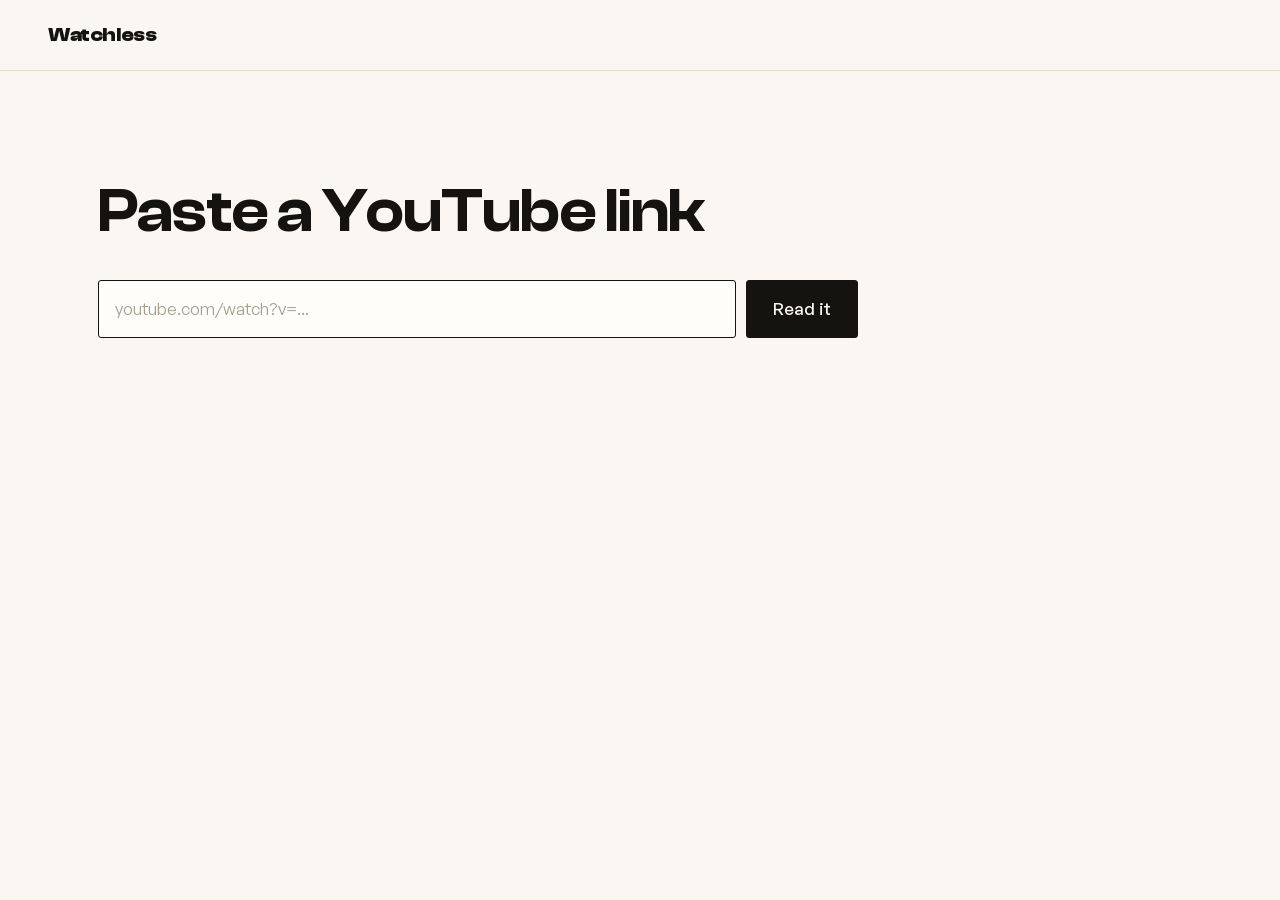
==== site/index.html @ 84dd8ca6 "Watchless: hosted transcript reader, laptop out of the loop Renamed from Scribe (collides with a wel" ====
<!doctype html>
<html lang="en">
<head>
<meta charset="utf-8">
<meta name="viewport" content="width=device-width, initial-scale=1">
<title>Watchless</title>
<meta name="description" content="Paste a YouTube link, read the transcript.">
<link rel="preload" href="assets/fonts/clash-600.woff2" as="font" type="font/woff2" crossorigin>
<link rel="preload" href="assets/fonts/gsans-400.woff2" as="font" type="font/woff2" crossorigin>
<link rel="stylesheet" href="styles.css">
</head>
<body>

<header class="bar">
  <a class="wordmark" href="./">Watchless</a>
</header>

<main>

  <section id="intake" class="intake">
    <h1>Paste a YouTube link</h1>
    <form id="form" class="field" autocomplete="off">
      <input id="url" type="text" inputmode="url" spellcheck="false"
             placeholder="youtube.com/watch?v=..." aria-label="YouTube URL">
      <button id="go" type="submit">Read it</button>
    </form>
    <p id="error" class="error" hidden></p>

    <div id="recentWrap" hidden>
      <h2 class="rail-title">Recent</h2>
      <ul id="recent" class="recent"></ul>
    </div>

  </section>

  <section id="loading" class="loading" hidden>
    <div class="track"><span class="fill"></span></div>
    <p id="loadingText" class="mono">asking YouTube for the video</p>
  </section>

  <section id="result" class="result" hidden>

    <article class="meta">
      <img id="thumb" class="thumb" alt="" width="320" height="180">
      <div class="meta-text">
        <h1 id="title"></h1>
        <p id="facts" class="mono facts"></p>
      </div>
    </article>

    <div class="tools">
      <div class="search">
        <input id="search" type="search" placeholder="Search transcript" aria-label="Search transcript">
        <span id="hits" class="mono hits"></span>
      </div>
      <div class="actions">
        <button id="toggleTs" class="ghost is-on" type="button">Timestamps</button>
        <button id="copyAll" class="ghost" type="button">Copy</button>
        <button id="dlTxt" class="ghost" type="button">.txt</button>
        <button id="dlMd" class="ghost" type="button">.md</button>
        <button id="dlSrt" class="ghost" type="button">.srt</button>
        <button id="again" class="ghost" type="button">New link</button>
      </div>
    </div>

    <div class="body">
      <nav id="rail" class="rail" hidden>
        <h2 class="rail-title">Chapters</h2>
        <ol id="chapters"></ol>
      </nav>
      <div id="transcript" class="transcript"></div>
    </div>

  </section>

</main>

<script src="app.js"></script>
</body>
</html>
---- site/styles.css ----
@font-face{font-family:Clash;src:url(assets/fonts/clash-600.woff2) format('woff2');font-weight:600;font-display:swap}
@font-face{font-family:Clash;src:url(assets/fonts/clash-700.woff2) format('woff2');font-weight:700;font-display:swap}
@font-face{font-family:GSans;src:url(assets/fonts/gsans-400.woff2) format('woff2');font-weight:400;font-display:swap}
@font-face{font-family:GSans;src:url(assets/fonts/gsans-500.woff2) format('woff2');font-weight:500;font-display:swap}
@font-face{font-family:SMono;src:url(assets/fonts/smono-400.woff2) format('woff2');font-weight:400;font-display:swap}

:root{
  --cream:#FAF7F2;
  --paper:#FFFDFA;
  --ink:#15130F;
  --muted:#6F675B;
  --line:#E4DCD1;
  --accent:#F2541B;
  --ease:cubic-bezier(.2,0,0,1);
  --shell:1180px;
}

*{box-sizing:border-box}
html{-webkit-text-size-adjust:100%}
body{
  margin:0;background:var(--cream);color:var(--ink);
  font:400 17px/1.68 GSans,ui-sans-serif,system-ui,sans-serif;
  -webkit-font-smoothing:antialiased;
}
h1,h2{margin:0;font-family:Clash,Georgia,serif;font-weight:600;letter-spacing:-.015em;line-height:1.05}
p{margin:0}
button{font:inherit;color:inherit;cursor:pointer}
input{font:inherit;color:inherit}
a{color:inherit}
.mono{font-family:SMono,ui-monospace,monospace;font-size:12px;letter-spacing:.06em;text-transform:uppercase;color:var(--muted)}

/* ---------- bar ---------- */
.bar{
  display:flex;align-items:center;justify-content:space-between;gap:16px;
  padding:18px clamp(20px,5vw,48px);border-bottom:1px solid var(--line);
  position:sticky;top:0;background:var(--cream);z-index:20;
}
.wordmark{font-family:Clash;font-weight:700;font-size:20px;letter-spacing:-.02em;text-decoration:none}
main{padding:0 clamp(20px,5vw,48px) 120px;max-width:var(--shell);margin:0 auto}

/* ---------- intake ---------- */
.intake{padding:clamp(56px,12vh,120px) 0 0;max-width:760px}
.intake h1{font-size:clamp(38px,6.4vw,62px)}
.field{display:flex;gap:10px;margin-top:36px;flex-wrap:wrap}
.field input{
  flex:1 1 320px;min-width:0;background:var(--paper);border:1px solid var(--line);
  border-radius:3px;padding:14px 16px;outline:none;
  transition:border-color 180ms var(--ease);
}
.field input:focus{border-color:var(--ink)}
.field input::placeholder{color:#A79E92}
.field button{
  background:var(--ink);color:var(--cream);border:1px solid var(--ink);border-radius:3px;
  padding:14px 26px;font-weight:500;
  transition:background 180ms var(--ease),color 180ms var(--ease);
}
.field button:hover{background:var(--accent);border-color:var(--accent)}
.field button[disabled]{opacity:.45;cursor:default}
.error{margin-top:18px;color:var(--accent);max-width:56ch}
.error span{display:block;color:var(--muted);font-size:15px;margin-top:4px}

.rail-title{
  font-family:SMono,monospace;font-size:11px;font-weight:400;letter-spacing:.12em;
  text-transform:uppercase;color:var(--muted);
}
#recentWrap{margin-top:64px;padding-top:22px;border-top:1px solid var(--line)}
.recent{list-style:none;margin:14px 0 0;padding:0}
.recent li{border-bottom:1px solid var(--line)}
.recent button{
  width:100%;display:flex;gap:16px;align-items:baseline;justify-content:space-between;
  background:none;border:0;padding:12px 0;text-align:left;
  transition:color 180ms var(--ease);
}
.recent button:hover{color:var(--accent)}
.recent .t{flex:1;min-width:0;overflow:hidden;text-overflow:ellipsis;white-space:nowrap}

/* ---------- loading ---------- */
.loading{padding:clamp(56px,12vh,120px) 0 0;max-width:520px}
.track{height:1px;background:var(--line);overflow:hidden}
.fill{display:block;height:1px;width:34%;background:var(--accent);animation:slide 1.5s var(--ease) infinite}
@keyframes slide{0%{transform:translateX(-105%)}100%{transform:translateX(320%)}}
#loadingText{margin-top:14px}

/* ---------- result ---------- */
.result{padding-top:clamp(40px,7vh,72px)}
.meta{display:flex;gap:24px;align-items:flex-start;flex-wrap:wrap}
.thumb{width:280px;height:auto;aspect-ratio:16/9;object-fit:cover;border:1px solid var(--line);border-radius:3px}
.meta-text{flex:1 1 320px;min-width:0}
.meta h1{font-size:clamp(26px,3.4vw,38px);max-width:22ch}
.facts{margin-top:14px;line-height:2}
.facts b{font-weight:400;color:var(--ink)}

.tools{
  display:flex;gap:16px;align-items:center;justify-content:space-between;flex-wrap:wrap;
  margin-top:40px;padding:12px 0;border-top:1px solid var(--line);border-bottom:1px solid var(--line);
  position:sticky;top:65px;background:var(--cream);z-index:10;
}
.search{display:flex;align-items:baseline;gap:12px;flex:1 1 240px}
.search input{
  flex:1;background:none;border:0;border-bottom:1px solid transparent;padding:4px 0;outline:none;
  font-size:16px;transition:border-color 180ms var(--ease);
}
.search input:focus{border-bottom-color:var(--ink)}
.search input::placeholder{color:#A79E92}
.hits{white-space:nowrap}
.actions{display:flex;gap:6px;flex-wrap:wrap}
.ghost{
  background:none;border:1px solid var(--line);border-radius:3px;padding:6px 12px;
  font-family:SMono,monospace;font-size:11px;letter-spacing:.08em;text-transform:uppercase;
  color:var(--muted);transition:color 180ms var(--ease),border-color 180ms var(--ease);
}
.ghost:hover{color:var(--ink);border-color:var(--ink)}
.ghost.is-on{color:var(--ink);border-color:var(--ink)}

.body{display:grid;grid-template-columns:1fr;gap:56px;margin-top:48px}
.body.has-rail{grid-template-columns:216px minmax(0,1fr)}
.rail{position:sticky;top:140px;align-self:start;max-height:calc(100vh - 180px);overflow-y:auto}
.rail ol{list-style:none;margin:14px 0 0;padding:0;counter-reset:ch}
.rail li{counter-increment:ch}
.rail button{
  display:block;width:100%;text-align:left;background:none;border:0;padding:7px 0 7px 26px;
  font-size:14px;line-height:1.35;color:var(--muted);position:relative;
  transition:color 180ms var(--ease);
}
.rail button::before{
  content:counter(ch,decimal-leading-zero);position:absolute;left:0;top:8px;
  font-family:SMono,monospace;font-size:10px;letter-spacing:.06em;color:#B6ADA0;
}
.rail button:hover,.rail button.active{color:var(--ink)}
.rail button.active::before{color:var(--accent)}

.transcript{max-width:74ch}
.chapter{margin:0 0 8px;padding-top:44px;font-size:22px;scroll-margin-top:150px}
.chapter:first-child{padding-top:0}
.chapter .num{font-family:SMono,monospace;font-size:11px;letter-spacing:.08em;color:var(--accent);display:block;margin-bottom:10px}
.block{display:grid;grid-template-columns:64px minmax(0,1fr);gap:18px;padding:10px 0}
.block .ts{
  font-family:SMono,monospace;font-size:11px;letter-spacing:.04em;color:#A79E92;
  text-decoration:none;padding-top:6px;transition:color 180ms var(--ease);
}
.block .ts:hover{color:var(--accent)}
.block p{line-height:1.72}
.no-ts .block{grid-template-columns:minmax(0,1fr)}
.no-ts .block .ts{display:none}
.block.dim{opacity:.45}
mark{background:rgba(242,84,27,.18);color:inherit;border-radius:2px;padding:0 1px}
mark.on{background:var(--accent);color:var(--cream)}

@media (max-width:820px){
  .body.has-rail{grid-template-columns:1fr}
  .rail{position:static;max-height:none;border-bottom:1px solid var(--line);padding-bottom:12px}
  .rail ol{columns:2;column-gap:24px}
  .rail li{break-inside:avoid}
  .tools{position:static}
  .block{grid-template-columns:minmax(0,1fr);gap:4px}
  .block .ts{padding-top:0}
  .meta{gap:18px}
  .thumb{width:172px}
  .meta h1{font-size:26px}
  .body{gap:32px;margin-top:32px}
}
@media (prefers-reduced-motion:reduce){
  *{animation-duration:.01ms!important;transition-duration:.01ms!important}
}
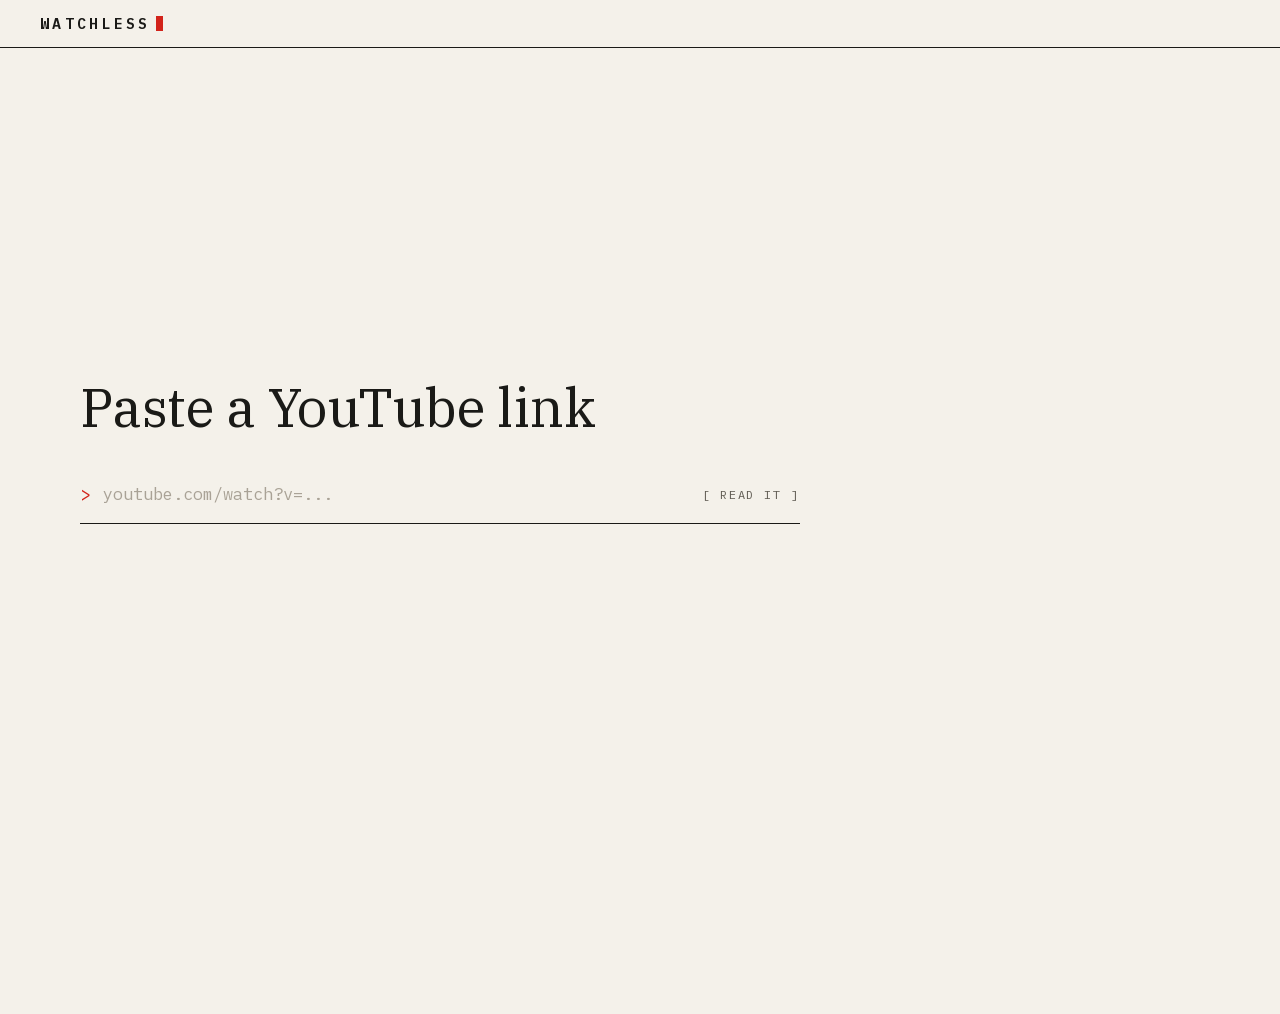
==== commit 1ed3eda9: "Printout: give Watchless its own identity Its own brand, not borrowed from Michael's Corner or Off-P" ====
--- a/site/index.html
+++ b/site/index.html
@@ -5,67 +5,75 @@
 <meta name="viewport" content="width=device-width, initial-scale=1">
 <title>Watchless</title>
 <meta name="description" content="Paste a YouTube link, read the transcript.">
-<link rel="preload" href="assets/fonts/clash-600.woff2" as="font" type="font/woff2" crossorigin>
-<link rel="preload" href="assets/fonts/gsans-400.woff2" as="font" type="font/woff2" crossorigin>
+<meta name="theme-color" content="#F4F1EA">
+<link rel="icon" href="favicon.svg" type="image/svg+xml">
+<link rel="preload" href="assets/fonts/plexmono-400.woff2" as="font" type="font/woff2" crossorigin>
+<link rel="preload" href="assets/fonts/plexserif-400.woff2" as="font" type="font/woff2" crossorigin>
 <link rel="stylesheet" href="styles.css">
 </head>
 <body>
 
 <header class="bar">
-  <a class="wordmark" href="./">Watchless</a>
+  <a class="wordmark" href="./">Watchless<span class="caret" aria-hidden="true"></span></a>
+  <p class="stamp" id="stamp" hidden></p>
 </header>
 
 <main>
 
   <section id="intake" class="intake">
     <h1>Paste a YouTube link</h1>
-    <form id="form" class="field" autocomplete="off">
+
+    <form id="form" class="prompt" autocomplete="off">
+      <span class="chevron" aria-hidden="true">&gt;</span>
       <input id="url" type="text" inputmode="url" spellcheck="false"
              placeholder="youtube.com/watch?v=..." aria-label="YouTube URL">
-      <button id="go" type="submit">Read it</button>
+      <button id="go" type="submit" class="key">Read it</button>
     </form>
+
     <p id="error" class="error" hidden></p>
 
-    <div id="recentWrap" hidden>
-      <h2 class="rail-title">Recent</h2>
-      <ul id="recent" class="recent"></ul>
+    <div id="recentWrap" class="panel" hidden>
+      <h2 class="label">Recent</h2>
+      <ol id="recent" class="recent"></ol>
     </div>
-
   </section>
 
   <section id="loading" class="loading" hidden>
-    <div class="track"><span class="fill"></span></div>
-    <p id="loadingText" class="mono">asking YouTube for the video</p>
+    <p class="label" id="loadingText">Requesting the video</p>
+    <div class="ticker" aria-hidden="true"><span></span></div>
   </section>
 
   <section id="result" class="result" hidden>
 
-    <article class="meta">
+    <article class="docket">
       <img id="thumb" class="thumb" alt="" width="320" height="180">
-      <div class="meta-text">
+      <div class="docket-body">
         <h1 id="title"></h1>
-        <p id="facts" class="mono facts"></p>
+        <dl id="facts" class="facts"></dl>
       </div>
     </article>
 
+    <div class="perf" aria-hidden="true"></div>
+
     <div class="tools">
-      <div class="search">
+      <div class="find">
+        <span class="chevron" aria-hidden="true">/</span>
         <input id="search" type="search" placeholder="Search transcript" aria-label="Search transcript">
-        <span id="hits" class="mono hits"></span>
+        <span id="hits" class="hits"></span>
       </div>
       <div class="actions">
-        <button id="toggleTs" class="ghost is-on" type="button">Timestamps</button>
-        <button id="copyAll" class="ghost" type="button">Copy</button>
-        <button id="dlTxt" class="ghost" type="button">.txt</button>
-        <button id="dlMd" class="ghost" type="button">.md</button>
-        <button id="dlSrt" class="ghost" type="button">.srt</button>
-        <button id="again" class="ghost" type="button">New link</button>
+        <button id="toggleTs" class="key is-on" type="button">Timestamps</button>
+        <button id="copyAll" class="key" type="button">Copy</button>
+        <button id="dlTxt" class="key" type="button">txt</button>
+        <button id="dlMd" class="key" type="button">md</button>
+        <button id="dlSrt" class="key" type="button">srt</button>
+        <button id="again" class="key" type="button">New</button>
       </div>
     </div>
 
     <div class="body">
       <nav id="rail" class="rail" hidden>
-        <h2 class="rail-title">Chapters</h2>
+        <h2 class="label">Chapters</h2>
         <ol id="chapters"></ol>
       </nav>
       <div id="transcript" class="transcript"></div>
--- a/site/styles.css
+++ b/site/styles.css
@@ -1,164 +1,253 @@
-@font-face{font-family:Clash;src:url(assets/fonts/clash-600.woff2) format('woff2');font-weight:600;font-display:swap}
-@font-face{font-family:Clash;src:url(assets/fonts/clash-700.woff2) format('woff2');font-weight:700;font-display:swap}
-@font-face{font-family:GSans;src:url(assets/fonts/gsans-400.woff2) format('woff2');font-weight:400;font-display:swap}
-@font-face{font-family:GSans;src:url(assets/fonts/gsans-500.woff2) format('woff2');font-weight:500;font-display:swap}
-@font-face{font-family:SMono;src:url(assets/fonts/smono-400.woff2) format('woff2');font-weight:400;font-display:swap}
+/* Watchless — "Printout".
+   A transcript is machine output, so the chrome is set like one: IBM Plex Mono,
+   hairlines, zero radius, no shadows, one ink and one ribbon red. Plex Serif
+   carries the transcript itself, because 3,000 words of mono is a punishment.
+   Both faces come from IBM's typewriter and line-printer lineage, which is the
+   whole reference. */
+
+@font-face{font-family:PlexMono;src:url(assets/fonts/plexmono-400.woff2) format('woff2');font-weight:400;font-display:swap;unicode-range:U+0000-00FF,U+0131,U+0152-0153,U+02BB-02BC,U+02C6,U+02DA,U+02DC,U+2000-206F,U+2074,U+20AC,U+2122,U+2191,U+2193,U+2212,U+2215}
+@font-face{font-family:PlexMono;src:url(assets/fonts/plexmono-400-ext.woff2) format('woff2');font-weight:400;font-display:swap;unicode-range:U+0100-024F,U+0259,U+1E00-1EFF,U+2020,U+20A0-20AB,U+20AD-20CF,U+2113,U+2C60-2C7F,U+A720-A7FF}
+@font-face{font-family:PlexMono;src:url(assets/fonts/plexmono-600.woff2) format('woff2');font-weight:600;font-display:swap;unicode-range:U+0000-00FF,U+0131,U+0152-0153,U+02BB-02BC,U+02C6,U+02DA,U+02DC,U+2000-206F,U+2074,U+20AC,U+2122,U+2191,U+2193,U+2212,U+2215}
+@font-face{font-family:PlexMono;src:url(assets/fonts/plexmono-600-ext.woff2) format('woff2');font-weight:600;font-display:swap;unicode-range:U+0100-024F,U+0259,U+1E00-1EFF,U+2020,U+20A0-20AB,U+20AD-20CF,U+2113,U+2C60-2C7F,U+A720-A7FF}
+@font-face{font-family:PlexSerif;src:url(assets/fonts/plexserif-400.woff2) format('woff2');font-weight:400;font-display:swap;unicode-range:U+0000-00FF,U+0131,U+0152-0153,U+02BB-02BC,U+02C6,U+02DA,U+02DC,U+2000-206F,U+2074,U+20AC,U+2122,U+2191,U+2193,U+2212,U+2215}
+@font-face{font-family:PlexSerif;src:url(assets/fonts/plexserif-400-ext.woff2) format('woff2');font-weight:400;font-display:swap;unicode-range:U+0100-024F,U+0259,U+1E00-1EFF,U+2020,U+20A0-20AB,U+20AD-20CF,U+2113,U+2C60-2C7F,U+A720-A7FF}
 
 :root{
-  --cream:#FAF7F2;
-  --paper:#FFFDFA;
-  --ink:#15130F;
-  --muted:#6F675B;
-  --line:#E4DCD1;
-  --accent:#F2541B;
-  --ease:cubic-bezier(.2,0,0,1);
-  --shell:1180px;
+  --paper:#F4F1EA;
+  --sheet:#FBFAF6;
+  --ink:#1A1A17;
+  --muted:#5F5B52;
+  --rule:#D6D0C4;
+  --red:#D2231A;        /* the red half of a two-colour printer ribbon */
+  --mono:PlexMono,ui-monospace,SFMono-Regular,Menlo,monospace;
+  --serif:PlexSerif,Iowan Old Style,Georgia,serif;
+  --tap:120ms linear;
+  --enter:200ms cubic-bezier(.2,0,0,1);
+  --shell:1200px;
 }
 
 *{box-sizing:border-box}
 html{-webkit-text-size-adjust:100%}
+/* Author `display` beats the UA sheet's [hidden] rule, and the flex sections
+   below would otherwise keep their full height while "hidden". */
+[hidden]{display:none!important}
 body{
-  margin:0;background:var(--cream);color:var(--ink);
-  font:400 17px/1.68 GSans,ui-sans-serif,system-ui,sans-serif;
+  margin:0;background:var(--paper);color:var(--ink);
+  font:400 17px/1.7 var(--serif);
   -webkit-font-smoothing:antialiased;
 }
-h1,h2{margin:0;font-family:Clash,Georgia,serif;font-weight:600;letter-spacing:-.015em;line-height:1.05}
-p{margin:0}
-button{font:inherit;color:inherit;cursor:pointer}
+h1,h2{margin:0;font-weight:400;line-height:1.1}
+p,dl,dd{margin:0}
+button{font:inherit;color:inherit;cursor:pointer;background:none;border:0;padding:0}
 input{font:inherit;color:inherit}
 a{color:inherit}
-.mono{font-family:SMono,ui-monospace,monospace;font-size:12px;letter-spacing:.06em;text-transform:uppercase;color:var(--muted)}
-
-/* ---------- bar ---------- */
+::selection{background:var(--red);color:var(--paper)}
+:focus-visible{outline:2px solid var(--red);outline-offset:3px}
+
+.label{
+  font:400 11px/1 var(--mono);letter-spacing:.18em;text-transform:uppercase;
+  color:var(--muted);
+}
+
+/* ---------------------------------------------------------------- header */
 .bar{
   display:flex;align-items:center;justify-content:space-between;gap:16px;
-  padding:18px clamp(20px,5vw,48px);border-bottom:1px solid var(--line);
-  position:sticky;top:0;background:var(--cream);z-index:20;
-}
-.wordmark{font-family:Clash;font-weight:700;font-size:20px;letter-spacing:-.02em;text-decoration:none}
-main{padding:0 clamp(20px,5vw,48px) 120px;max-width:var(--shell);margin:0 auto}
-
-/* ---------- intake ---------- */
-.intake{padding:clamp(56px,12vh,120px) 0 0;max-width:760px}
-.intake h1{font-size:clamp(38px,6.4vw,62px)}
-.field{display:flex;gap:10px;margin-top:36px;flex-wrap:wrap}
-.field input{
-  flex:1 1 320px;min-width:0;background:var(--paper);border:1px solid var(--line);
-  border-radius:3px;padding:14px 16px;outline:none;
-  transition:border-color 180ms var(--ease);
-}
-.field input:focus{border-color:var(--ink)}
-.field input::placeholder{color:#A79E92}
-.field button{
-  background:var(--ink);color:var(--cream);border:1px solid var(--ink);border-radius:3px;
-  padding:14px 26px;font-weight:500;
-  transition:background 180ms var(--ease),color 180ms var(--ease);
-}
-.field button:hover{background:var(--accent);border-color:var(--accent)}
-.field button[disabled]{opacity:.45;cursor:default}
-.error{margin-top:18px;color:var(--accent);max-width:56ch}
-.error span{display:block;color:var(--muted);font-size:15px;margin-top:4px}
-
-.rail-title{
-  font-family:SMono,monospace;font-size:11px;font-weight:400;letter-spacing:.12em;
-  text-transform:uppercase;color:var(--muted);
-}
-#recentWrap{margin-top:64px;padding-top:22px;border-top:1px solid var(--line)}
-.recent{list-style:none;margin:14px 0 0;padding:0}
-.recent li{border-bottom:1px solid var(--line)}
+  padding:16px clamp(18px,4vw,40px);border-bottom:1px solid var(--ink);
+  position:sticky;top:0;background:var(--paper);z-index:20;
+}
+.wordmark{
+  font:600 15px/1 var(--mono);letter-spacing:.22em;text-transform:uppercase;
+  text-decoration:none;display:inline-flex;align-items:center;
+}
+.caret{
+  display:inline-block;width:.5em;height:1em;background:var(--red);
+  margin-left:.34em;animation:blink 1.2s steps(1,end) infinite;
+}
+@keyframes blink{0%,50%{opacity:1}50.01%,100%{opacity:0}}
+.stamp{
+  font:400 11px/1 var(--mono);letter-spacing:.18em;color:var(--muted);
+  border:1px solid var(--rule);padding:5px 9px;
+}
+
+main{max-width:var(--shell);margin:0 auto;padding:0 clamp(18px,4vw,40px) 120px}
+
+/* ---------------------------------------------------------------- intake */
+/* Sit the intake in the middle of the sheet. Left at the top it read as a page
+   that had failed to finish loading. */
+.intake{
+  max-width:720px;padding:40px 0 80px;
+  min-height:calc(100vh - 54px);min-height:calc(100dvh - 54px);
+  display:flex;flex-direction:column;justify-content:center;
+}
+.intake h1{font-size:clamp(34px,5.4vw,54px);letter-spacing:-.01em}
+
+.prompt{
+  display:flex;align-items:center;gap:12px;margin-top:40px;
+  border-bottom:1px solid var(--ink);padding-bottom:10px;
+}
+.chevron{font:400 18px/1 var(--mono);color:var(--red);flex:none}
+.prompt input{
+  flex:1;min-width:0;background:none;border:0;outline:none;padding:6px 0;
+  font:400 17px/1.4 var(--mono);
+}
+.prompt input::placeholder{color:#A9A296}
+.key{
+  font:400 11px/1 var(--mono);letter-spacing:.16em;text-transform:uppercase;
+  color:var(--muted);padding:8px 2px;transition:color var(--tap);flex:none;
+}
+.key::before{content:"[ "}
+.key::after{content:" ]"}
+.key:hover{color:var(--red)}
+.key.is-on{color:var(--ink)}
+.key.is-on::before,.key.is-on::after{color:var(--red)}
+.key[disabled]{opacity:.4;cursor:default}
+.prompt .key{font-size:12px;padding:8px 0 8px 8px}
+
+.error{
+  margin-top:22px;font:400 14px/1.6 var(--mono);color:var(--red);
+  max-width:60ch;border-left:2px solid var(--red);padding-left:14px;
+}
+.error span{display:block;color:var(--muted);margin-top:6px}
+
+.panel{margin-top:72px;border-top:1px solid var(--rule);padding-top:18px}
+.recent{list-style:none;margin:12px 0 0;padding:0;counter-reset:r}
+.recent li{counter-increment:r;border-bottom:1px solid var(--rule)}
 .recent button{
-  width:100%;display:flex;gap:16px;align-items:baseline;justify-content:space-between;
-  background:none;border:0;padding:12px 0;text-align:left;
-  transition:color 180ms var(--ease);
-}
-.recent button:hover{color:var(--accent)}
-.recent .t{flex:1;min-width:0;overflow:hidden;text-overflow:ellipsis;white-space:nowrap}
-
-/* ---------- loading ---------- */
-.loading{padding:clamp(56px,12vh,120px) 0 0;max-width:520px}
-.track{height:1px;background:var(--line);overflow:hidden}
-.fill{display:block;height:1px;width:34%;background:var(--accent);animation:slide 1.5s var(--ease) infinite}
-@keyframes slide{0%{transform:translateX(-105%)}100%{transform:translateX(320%)}}
-#loadingText{margin-top:14px}
-
-/* ---------- result ---------- */
-.result{padding-top:clamp(40px,7vh,72px)}
-.meta{display:flex;gap:24px;align-items:flex-start;flex-wrap:wrap}
-.thumb{width:280px;height:auto;aspect-ratio:16/9;object-fit:cover;border:1px solid var(--line);border-radius:3px}
-.meta-text{flex:1 1 320px;min-width:0}
-.meta h1{font-size:clamp(26px,3.4vw,38px);max-width:22ch}
-.facts{margin-top:14px;line-height:2}
-.facts b{font-weight:400;color:var(--ink)}
-
+  width:100%;display:flex;gap:18px;align-items:baseline;text-align:left;
+  padding:11px 0;transition:color var(--tap);
+}
+.recent button::before{
+  content:counter(r,decimal-leading-zero);
+  font:400 11px/1.4 var(--mono);color:var(--red);flex:none;
+}
+.recent .t{flex:1;min-width:0;overflow:hidden;text-overflow:ellipsis;white-space:nowrap;font-size:16px}
+.recent .c{
+  font:400 11px/1.4 var(--mono);letter-spacing:.1em;text-transform:uppercase;
+  color:var(--muted);flex:none;
+}
+.recent button:hover{color:var(--red)}
+
+/* --------------------------------------------------------------- loading */
+.loading{
+  max-width:520px;padding:40px 0 80px;
+  min-height:calc(100vh - 54px);min-height:calc(100dvh - 54px);
+  display:flex;flex-direction:column;justify-content:center;
+}
+.ticker{margin-top:16px;height:10px;border:1px solid var(--rule);padding:1px}
+.ticker span{display:block;height:100%;width:14%;background:var(--red);animation:feed 2.2s steps(14,end) infinite}
+@keyframes feed{from{transform:translateX(0)}to{transform:translateX(700%)}}
+
+/* ---------------------------------------------------------------- docket */
+.result{padding-top:clamp(34px,6vh,64px)}
+.docket{display:flex;gap:26px;align-items:flex-start;flex-wrap:wrap}
+.thumb{width:236px;height:auto;aspect-ratio:16/9;object-fit:cover;border:1px solid var(--ink)}
+.docket-body{flex:1 1 320px;min-width:0}
+.docket h1{font-size:clamp(25px,3vw,34px);max-width:24ch;letter-spacing:-.01em}
+.facts{
+  margin-top:20px;display:grid;grid-template-columns:auto 1fr;gap:7px 16px;
+  font:400 12px/1.35 var(--mono);
+}
+.facts dt{letter-spacing:.16em;text-transform:uppercase;color:var(--muted)}
+.facts dd{letter-spacing:.04em}
+
+.perf{
+  height:1px;margin-top:34px;
+  background:repeating-linear-gradient(90deg,var(--rule) 0 6px,transparent 6px 12px);
+}
+
+/* ----------------------------------------------------------------- tools */
 .tools{
-  display:flex;gap:16px;align-items:center;justify-content:space-between;flex-wrap:wrap;
-  margin-top:40px;padding:12px 0;border-top:1px solid var(--line);border-bottom:1px solid var(--line);
-  position:sticky;top:65px;background:var(--cream);z-index:10;
-}
-.search{display:flex;align-items:baseline;gap:12px;flex:1 1 240px}
-.search input{
-  flex:1;background:none;border:0;border-bottom:1px solid transparent;padding:4px 0;outline:none;
-  font-size:16px;transition:border-color 180ms var(--ease);
-}
-.search input:focus{border-bottom-color:var(--ink)}
-.search input::placeholder{color:#A79E92}
-.hits{white-space:nowrap}
-.actions{display:flex;gap:6px;flex-wrap:wrap}
-.ghost{
-  background:none;border:1px solid var(--line);border-radius:3px;padding:6px 12px;
-  font-family:SMono,monospace;font-size:11px;letter-spacing:.08em;text-transform:uppercase;
-  color:var(--muted);transition:color 180ms var(--ease),border-color 180ms var(--ease);
-}
-.ghost:hover{color:var(--ink);border-color:var(--ink)}
-.ghost.is-on{color:var(--ink);border-color:var(--ink)}
-
-.body{display:grid;grid-template-columns:1fr;gap:56px;margin-top:48px}
-.body.has-rail{grid-template-columns:216px minmax(0,1fr)}
-.rail{position:sticky;top:140px;align-self:start;max-height:calc(100vh - 180px);overflow-y:auto}
-.rail ol{list-style:none;margin:14px 0 0;padding:0;counter-reset:ch}
+  display:flex;gap:20px;align-items:center;justify-content:space-between;flex-wrap:wrap;
+  padding:12px 0;border-bottom:1px solid var(--ink);
+  position:sticky;top:53px;background:var(--paper);z-index:10;
+}
+.find{display:flex;align-items:center;gap:10px;flex:1 1 260px}
+.find .chevron{font-size:14px}
+.find input{
+  flex:1;min-width:0;background:none;border:0;outline:none;padding:2px 0;
+  font:400 14px/1.4 var(--mono);
+}
+.find input::placeholder{color:#A9A296}
+.find input::-webkit-search-cancel-button{-webkit-appearance:none}
+.hits{font:400 11px/1 var(--mono);letter-spacing:.14em;color:var(--red);white-space:nowrap}
+.actions{display:flex;gap:14px;flex-wrap:wrap}
+
+/* ------------------------------------------------------------ transcript */
+.body{display:grid;grid-template-columns:1fr;gap:52px;margin-top:40px}
+.body.has-rail{grid-template-columns:200px minmax(0,1fr)}
+.rail{position:sticky;top:126px;align-self:start;max-height:calc(100vh - 170px);overflow-y:auto}
+.rail ol{list-style:none;margin:12px 0 0;padding:0;counter-reset:ch}
 .rail li{counter-increment:ch}
 .rail button{
-  display:block;width:100%;text-align:left;background:none;border:0;padding:7px 0 7px 26px;
-  font-size:14px;line-height:1.35;color:var(--muted);position:relative;
-  transition:color 180ms var(--ease);
+  display:block;width:100%;text-align:left;padding:6px 0 6px 28px;position:relative;
+  font:400 12px/1.4 var(--mono);color:var(--muted);transition:color var(--tap);
 }
 .rail button::before{
-  content:counter(ch,decimal-leading-zero);position:absolute;left:0;top:8px;
-  font-family:SMono,monospace;font-size:10px;letter-spacing:.06em;color:#B6ADA0;
+  content:counter(ch,decimal-leading-zero);position:absolute;left:0;top:6px;
+  font-size:10px;letter-spacing:.08em;color:#B2AB9E;
 }
 .rail button:hover,.rail button.active{color:var(--ink)}
-.rail button.active::before{color:var(--accent)}
-
-.transcript{max-width:74ch}
-.chapter{margin:0 0 8px;padding-top:44px;font-size:22px;scroll-margin-top:150px}
+.rail button.active::before{color:var(--red)}
+
+.transcript{max-width:70ch}
+
+/* The signature device: a chapter prints as a separator line. */
+.chapter{
+  display:flex;align-items:center;gap:12px;margin:0 0 14px;padding-top:46px;
+  font:600 12px/1.3 var(--mono);letter-spacing:.16em;text-transform:uppercase;
+  scroll-margin-top:140px;
+}
 .chapter:first-child{padding-top:0}
-.chapter .num{font-family:SMono,monospace;font-size:11px;letter-spacing:.08em;color:var(--accent);display:block;margin-bottom:10px}
-.block{display:grid;grid-template-columns:64px minmax(0,1fr);gap:18px;padding:10px 0}
+.chapter .num{color:var(--red);flex:none}
+.chapter .name{flex:none;max-width:calc(100% - 140px);overflow:hidden;text-overflow:ellipsis;white-space:nowrap}
+.chapter .fill{flex:1;height:1px;background:var(--ink);min-width:16px}
+.chapter .at{flex:none;font-weight:400;letter-spacing:.08em;color:var(--muted)}
+
+.block{display:grid;grid-template-columns:62px minmax(0,1fr);gap:20px;padding:9px 0}
 .block .ts{
-  font-family:SMono,monospace;font-size:11px;letter-spacing:.04em;color:#A79E92;
-  text-decoration:none;padding-top:6px;transition:color 180ms var(--ease);
-}
-.block .ts:hover{color:var(--accent)}
-.block p{line-height:1.72}
+  font:400 11px/1 var(--mono);letter-spacing:.06em;color:#A9A296;
+  text-decoration:none;padding-top:9px;transition:color var(--tap);
+}
+.block .ts:hover{color:var(--red)}
+.block p{font-size:18px;line-height:1.72}
 .no-ts .block{grid-template-columns:minmax(0,1fr)}
 .no-ts .block .ts{display:none}
-.block.dim{opacity:.45}
-mark{background:rgba(242,84,27,.18);color:inherit;border-radius:2px;padding:0 1px}
-mark.on{background:var(--accent);color:var(--cream)}
-
-@media (max-width:820px){
+.block.dim{opacity:.42}
+mark{background:rgba(210,35,26,.16);color:inherit;padding:0 1px}
+mark.on{background:var(--red);color:var(--paper)}
+
+/* ----------------------------------------------------------- responsive */
+@media (max-width:840px){
   .body.has-rail{grid-template-columns:1fr}
-  .rail{position:static;max-height:none;border-bottom:1px solid var(--line);padding-bottom:12px}
-  .rail ol{columns:2;column-gap:24px}
+  /* Twelve chapters ahead of the text meant scrolling past an index to reach
+     what you came for. Bound it and let it scroll inside its own box. */
+  .rail{position:static;border:1px solid var(--rule);padding:12px 14px;max-height:168px;overflow-y:auto}
+  .rail ol{columns:2;column-gap:22px}
   .rail li{break-inside:avoid}
   .tools{position:static}
-  .block{grid-template-columns:minmax(0,1fr);gap:4px}
+  .body{gap:30px;margin-top:28px}
+  .docket{gap:18px}
+  .thumb{width:150px}
+  .docket h1{font-size:24px}
+  .block{grid-template-columns:minmax(0,1fr);gap:3px}
   .block .ts{padding-top:0}
-  .meta{gap:18px}
-  .thumb{width:172px}
-  .meta h1{font-size:26px}
-  .body{gap:32px;margin-top:32px}
+  .block p{font-size:17px}
+  .chapter .name{max-width:100%;white-space:normal}
+  .chapter .fill{display:none}
 }
 @media (prefers-reduced-motion:reduce){
   *{animation-duration:.01ms!important;transition-duration:.01ms!important}
 }
+
+/* ---------------------------------------------------------------- print */
+@media print{
+  .bar,.tools,.rail,.perf,.thumb{display:none}
+  body{background:#fff;color:#000;font-size:11pt}
+  main{padding:0;max-width:none}
+  .body{display:block}
+  .transcript{max-width:none}
+  .block{grid-template-columns:54px 1fr;page-break-inside:avoid}
+  .block .ts{color:#666}
+  .chapter{page-break-after:avoid;padding-top:20pt}
+  a{text-decoration:none}
+}
